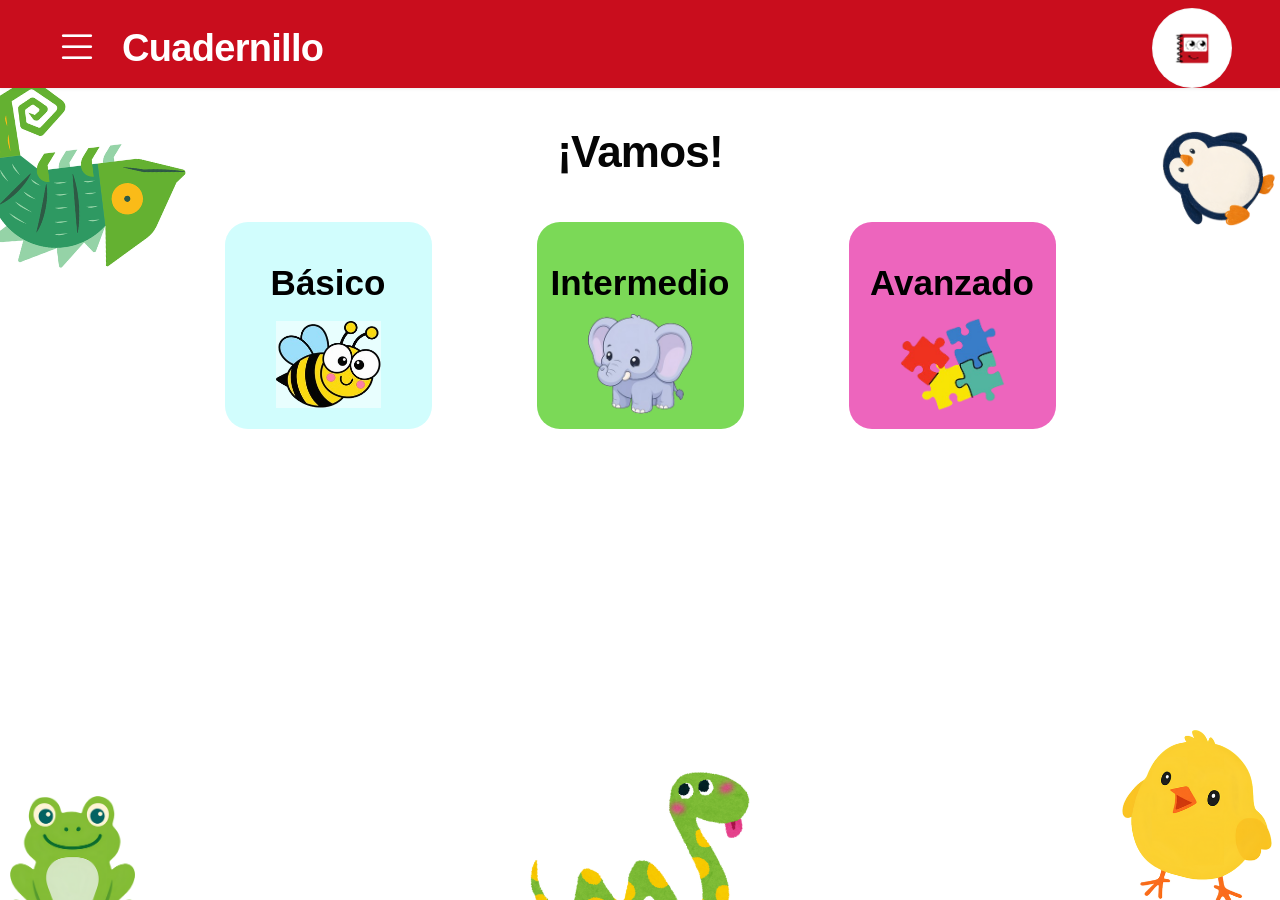
==== index.html @ fdc888df "1" ====
<!DOCTYPE html>

<html lang="es">

<head>

  <meta charset="UTF-8">

  <meta name="viewport" content="width=device-width, initial-scale=1.0">

  <title>Cuadernillo</title>

  <!-- Bootstrap 5 -->

  <link href="https://cdn.jsdelivr.net/npm/bootstrap@5.3.8/dist/css/bootstrap.min.css" rel="stylesheet">

  <link rel="stylesheet" href="https://cdn.jsdelivr.net/npm/bootstrap-icons@1.13.1/font/bootstrap-icons.min.css">

    <link rel="stylesheet" href="css/cssmain.css">


 <style>

:root {
  --red: #c90d1d;
  --blue-card: #d1fdfd;
  --green-card: #7bd957;
  --pink-card: #ed65bd;
  --black: #050505;
}

* {
  box-sizing: border-box;
}

html {
  scroll-behavior: smooth;
}

body {
  margin: 0;
  min-height: 100vh;
  font-family: Arial, Helvetica, sans-serif;
  background: #fff;
  overflow-x: hidden;
}

/* Barra superior */
.cuadernillo-navbar {
  height: 88px;
  background: var(--red);
  position: relative;
  z-index: 100;
  box-shadow: 0 1px 3px rgba(0, 0, 0, .08);
}

.menu-button {
  border: 0;
  background: transparent;
  color: #fff;
  width: 58px;
  height: 58px;
  display: flex;
  align-items: center;
  justify-content: center;
  padding: 0;
  cursor: pointer;
}

.menu-button i {
  font-size: 44px;
  line-height: 1;
}

.brand-name {
  color: #fff;
  font-size: clamp(27px, 3vw, 38px);
  font-weight: 800;
  letter-spacing: -.7px;
}

.logo-circle {
  width: 80px;
  height: 80px;
  border-radius: 50%;
  background: #fff;
  display: flex;
  align-items: center;
  justify-content: center;
  overflow: hidden;
  border: 1px solid rgba(0, 0, 0, .04);
}

.logo-circle img {
  width: 70px;
  height: 62px;
  object-fit: contain;
}

/* Menú */
.menu-lateral {
  width: 290px !important;
  border: 0;
}

.menu-lateral .offcanvas-header {
  background: var(--red);
  color: #fff;
}

.menu-lateral .btn-close {
  filter: brightness(0) invert(1);
}

.menu-lateral .offcanvas-title {
  font-weight: 800;
  font-size: 28px;
}

.menu-text {
  font-size: 18px;
  font-weight: 600;
  margin-bottom: 25px;
}

.menu-link {
  display: block;
  text-decoration: none;
  color: #111;
  font-size: 20px;
  font-weight: 700;
  padding: 13px 15px;
  border-radius: 12px;
  margin-bottom: 7px;
}

.menu-link:hover {
  background: #f3f3f3;
  color: var(--red);
}

/* Área principal */
.main-content {
  position: relative;
  min-height: calc(100vh - 88px);
  overflow: hidden;
  background: #fff;
}

.welcome-section {
  position: relative;
  z-index: 5;
  padding-top: 38px;
  text-align: center;
}

.welcome-section h1 {
  margin: 0 0 43px;
  color: var(--black);
  font-size: clamp(34px, 4vw, 44px);
  font-weight: 800;
  letter-spacing: -.8px;
}

.levels-row {
  display: flex;
  justify-content: center;
  align-items: center;
  gap: clamp(45px, 9vw, 105px);
  position: relative;
  z-index: 10;
}

.level-card {
  width: 207px;
  height: 207px;
  border-radius: 23px;
  text-decoration: none;
  color: #000;
  display: flex;
  flex-direction: column;
  align-items: center;
  justify-content: flex-start;
  padding-top: 43px;
  box-shadow: none;
  transition: transform .2s ease, box-shadow .2s ease;
}

.level-card:hover {
  color: #000;
  transform: translateY(-7px) scale(1.025);
  box-shadow: 0 12px 22px rgba(0, 0, 0, .12);
}

.level-card h2 {
  margin: 0;
  font-size: 35px;
  line-height: 1;
  font-weight: 800;
}

.level-card img {
  width: 105px;
  height: 105px;
  object-fit: contain;
  margin-top: 12px;
}

.basic-card {
  background: var(--blue-card);
}

.intermediate-card {
  background: var(--green-card);
}

.advanced-card {
  background: var(--pink-card);
}

/* Decoración */
.decor {
  position: absolute;
  z-index: 2;
  pointer-events: none;
  user-select: none;
}

.decor-bird {
  width: 205px;
  left: -20px;
  top: -15px;
  transform: rotate(-7deg);
}

.decor-penguin {
  width: 145px;
  right: -8px;
  top: 18px;
  transform: rotate(2deg);
}

.decor-frog {
  width: 125px;
  left: 10px;
  bottom: -22px;
}

.decor-snake {
  width: 220px;
  left: 50%;
  bottom: -34px;
  transform: translateX(-50%);
}

.decor-chick {
  width: 150px;
  right: 8px;
  bottom: -10px;
}

/* Modal */
.level-modal {
  border: 0;
  border-radius: 24px;
  overflow: hidden;
}

.modal-icon {
  font-size: 62px;
  margin-bottom: 5px;
}

.level-modal h3 {
  font-weight: 800;
}

.level-modal p {
  font-size: 18px;
}

/* Responsive */
@media (max-width: 900px) {
  .levels-row {
    gap: 22px;
  }

  .level-card {
    width: 190px;
    height: 190px;
  }

  .level-card h2 {
    font-size: 30px;
  }

  .level-card img {
    width: 92px;
    height: 92px;
  }

  .decor-bird {
    width: 150px;
  }

  .decor-penguin {
    width: 100px;
  }
}

@media (max-width: 700px) {
  .cuadernillo-navbar {
    height: 72px;
  }

  .brand-name {
    font-size: 27px;
  }

  .menu-button {
    width: 48px;
    height: 48px;
  }

  .menu-button i {
    font-size: 36px;
  }

  .logo-circle {
    width: 58px;
    height: 58px;
  }

  .logo-circle img {
    width: 51px;
    height: 47px;
  }

  .main-content {
    min-height: calc(100vh - 72px);
  }

  .welcome-section {
    padding-top: 32px;
  }

  .welcome-section h1 {
    font-size: 31px;
    margin-bottom: 30px;
  }

  .levels-row {
    flex-direction: column;
    gap: 20px;
  }

  .level-card {
    width: min(80vw, 250px);
    height: 165px;
    padding-top: 24px;
  }

  .level-card h2 {
    font-size: 30px;
  }

  .level-card img {
    width: 75px;
    height: 75px;
    margin-top: 8px;
  }

  .decor-bird {
    width: 100px;
    top: 0;
    left: -30px;
    opacity: .75;
  }

  .decor-penguin {
    width: 75px;
    right: -12px;
    top: 5px;
  }

  .decor-frog,
  .decor-snake,
  .decor-chick {
    display: none;
  }
}


 </style>

</head>

<body>

  <nav class="navbar cuadernillo-navbar">

    <div class="container-fluid px-3 px-md-5">

      <div class="d-flex align-items-center gap-3">

        <button class="menu-button" type="button" data-bs-toggle="offcanvas" data-bs-target="#menuLateral" aria-controls="menuLateral" aria-label="Abrir menú">

          <i class="bi bi-list"></i>

        </button>

        <span class="brand-name">Cuadernillo</span>

      </div>

      <div class="logo-circle">

        <img src="img/CadernilloOnly.png" alt="Logo de Cuadernillo">

      </div>

    </div>

  </nav>

  <div class="offcanvas offcanvas-start menu-lateral" tabindex="-1" id="menuLateral" aria-labelledby="menuLateralLabel">

    <div class="offcanvas-header">

      <h5 class="offcanvas-title" id="menuLateralLabel">Cuadernillo</h5>

      <button type="button" class="btn-close" data-bs-dismiss="offcanvas" aria-label="Cerrar"></button>

    </div>

    <div class="offcanvas-body">

      <p class="menu-text">¡Vamos a aprender jugando!</p>

      <a href="index.html" class="menu-link">Inicio</a>

      <a href="#" class="menu-link">Niveles</a>

      <a href="basico.html" class="menu-link">Básico</a>

      <a href="intermedio.html" class="menu-link">Intermedio</a>

      <a href="avanzado.html" class="menu-link">Avanzado</a>

    </div>

  </div>

  <main id="inicio" class="main-content">

    <img class="decor decor-bird" src="imagenes/camaleon.png" alt="Pajarito decorativo">

    <img class="decor decor-penguin" src="imagenes/pinguino.png" alt="Pingüino decorativo">

    <section class="welcome-section container" id="niveles">

      <h1>¡Vamos!</h1>

      <div class="levels-row">

        <a href="basico.html" class="level-card basic-card" id="basico" data-level="Básico">

          <h2>Básico</h2>

          <img src="imagenesNOBG/abeja-removebg-preview (1).png" alt="Abejita">

        </a>

        <a href="intermedio.html" class="level-card intermediate-card" id="intermedio" data-level="Intermedio">

          <h2>Intermedio</h2>

          <img src="imagenesNOBG/elefante-removebg-preview.png" alt="Elefante">

        </a>

        <a href="avanzado.html" class="level-card advanced-card" id="avanzado" data-level="Avanzado">

          <h2>Avanzado</h2>

          <img src="imagenesNOBG/rompecabezas-removebg-preview.png" alt="Piezas de rompecabezas">

        </a>

      </div>

    </section>

    <img class="decor decor-frog" src="imagenes/rana.png" alt="Ranita decorativa">

    <img class="decor decor-snake" src="imagenes/culebra.png" alt="Serpiente decorativa">

    <img class="decor decor-chick" src="imagenes/pollito.png" alt="Pollito decorativo">

  </main>

  <div class="modal fade" id="levelModal" tabindex="-1" aria-labelledby="levelModalLabel" aria-hidden="true">

    <div class="modal-dialog modal-dialog-centered">

      <div class="modal-content level-modal">

        <div class="modal-body text-center p-4">

          <div class="modal-icon">📚</div>

          <h3 id="levelModalLabel">¡Vamos a aprender!</h3>

          <p id="levelModalText">Seleccionaste un nivel.</p>

          <button type="button" class="btn btn-danger rounded-pill px-4" data-bs-dismiss="modal">¡Empezar!</button>

        </div>

      </div>

    </div>

  </div>

  <script src="https://cdn.jsdelivr.net/npm/bootstrap@5.3.8/dist/js/bootstrap.bundle.min.js"></script>

 

</body>

</html>
---- css/cssmain.css ----
:root {
  --red: #c90d1d;
  --blue-card: #42afea;
  --green-card: #7bd957;
  --pink-card: #ed65bd;
  --black: #050505;
}

* {
  box-sizing: border-box;
}

html {
  scroll-behavior: smooth;
}

body {
  margin: 0;
  min-height: 100vh;
  font-family: Arial, Helvetica, sans-serif;
  background: #fff;
  overflow-x: hidden;
}

/* Barra superior */
.cuadernillo-navbar {
  height: 88px;
  background: var(--red);
  position: relative;
  z-index: 100;
  box-shadow: 0 1px 3px rgba(0, 0, 0, .08);
}

.menu-button {
  border: 0;
  background: transparent;
  color: #fff;
  width: 58px;
  height: 58px;
  display: flex;
  align-items: center;
  justify-content: center;
  padding: 0;
  cursor: pointer;
}

.menu-button i {
  font-size: 44px;
  line-height: 1;
}

.brand-name {
  color: #fff;
  font-size: clamp(27px, 3vw, 38px);
  font-weight: 800;
  letter-spacing: -.7px;
}

.logo-circle {
  width: 80px;
  height: 80px;
  border-radius: 50%;
  background: #fff;
  display: flex;
  align-items: center;
  justify-content: center;
  overflow: hidden;
  border: 1px solid rgba(0, 0, 0, .04);
}

.logo-circle img {
  width: 70px;
  height: 62px;
  object-fit: contain;
}

/* Menú */
.menu-lateral {
  width: 290px !important;
  border: 0;
}

.menu-lateral .offcanvas-header {
  background: var(--red);
  color: #fff;
}

.menu-lateral .btn-close {
  filter: brightness(0) invert(1);
}

.menu-lateral .offcanvas-title {
  font-weight: 800;
  font-size: 28px;
}

.menu-text {
  font-size: 18px;
  font-weight: 600;
  margin-bottom: 25px;
}

.menu-link {
  display: block;
  text-decoration: none;
  color: #111;
  font-size: 20px;
  font-weight: 700;
  padding: 13px 15px;
  border-radius: 12px;
  margin-bottom: 7px;
}

.menu-link:hover {
  background: #f3f3f3;
  color: var(--red);
}

/* Área principal */
.main-content {
  position: relative;
  min-height: calc(100vh - 88px);
  overflow: hidden;
  background: #fff;
}

.welcome-section {
  position: relative;
  z-index: 5;
  padding-top: 38px;
  text-align: center;
}

.welcome-section h1 {
  margin: 0 0 43px;
  color: var(--black);
  font-size: clamp(34px, 4vw, 44px);
  font-weight: 800;
  letter-spacing: -.8px;
}

.levels-row {
  display: flex;
  justify-content: center;
  align-items: center;
  gap: clamp(45px, 9vw, 105px);
  position: relative;
  z-index: 10;
}

.level-card {
  width: 207px;
  height: 207px;
  border-radius: 23px;
  text-decoration: none;
  color: #000;
  display: flex;
  flex-direction: column;
  align-items: center;
  justify-content: flex-start;
  padding-top: 43px;
  box-shadow: none;
  transition: transform .2s ease, box-shadow .2s ease;
}

.level-card:hover {
  color: #000;
  transform: translateY(-7px) scale(1.025);
  box-shadow: 0 12px 22px rgba(0, 0, 0, .12);
}

.level-card h2 {
  margin: 0;
  font-size: 35px;
  line-height: 1;
  font-weight: 800;
}

.level-card img {
  width: 105px;
  height: 105px;
  object-fit: contain;
  margin-top: 12px;
}

.basic-card {
  background: var(--blue-card);
}

.intermediate-card {
  background: var(--green-card);
}

.advanced-card {
  background: var(--pink-card);
}

/* Decoración */
.decor {
  position: absolute;
  z-index: 2;
  pointer-events: none;
  user-select: none;
}

.decor-bird {
  width: 205px;
  left: -20px;
  top: -15px;
  transform: rotate(-7deg);
}

.decor-penguin {
  width: 145px;
  right: -8px;
  top: 18px;
  transform: rotate(2deg);
}

.decor-frog {
  width: 125px;
  left: 10px;
  bottom: -22px;
}

.decor-snake {
  width: 220px;
  left: 50%;
  bottom: -34px;
  transform: translateX(-50%);
}

.decor-chick {
  width: 150px;
  right: 8px;
  bottom: -10px;
}

/* Modal */
.level-modal {
  border: 0;
  border-radius: 24px;
  overflow: hidden;
}

.modal-icon {
  font-size: 62px;
  margin-bottom: 5px;
}

.level-modal h3 {
  font-weight: 800;
}

.level-modal p {
  font-size: 18px;
}

/* Responsive */
@media (max-width: 900px) {
  .levels-row {
    gap: 22px;
  }

  .level-card {
    width: 190px;
    height: 190px;
  }

  .level-card h2 {
    font-size: 30px;
  }

  .level-card img {
    width: 92px;
    height: 92px;
  }

  .decor-bird {
    width: 150px;
  }

  .decor-penguin {
    width: 100px;
  }
}

@media (max-width: 700px) {
  .cuadernillo-navbar {
    height: 72px;
  }

  .brand-name {
    font-size: 27px;
  }

  .menu-button {
    width: 48px;
    height: 48px;
  }

  .menu-button i {
    font-size: 36px;
  }

  .logo-circle {
    width: 58px;
    height: 58px;
  }

  .logo-circle img {
    width: 51px;
    height: 47px;
  }

  .main-content {
    min-height: calc(100vh - 72px);
  }

  .welcome-section {
    padding-top: 32px;
  }

  .welcome-section h1 {
    font-size: 31px;
    margin-bottom: 30px;
  }

  .levels-row {
    flex-direction: column;
    gap: 20px;
  }

  .level-card {
    width: min(80vw, 250px);
    height: 165px;
    padding-top: 24px;
  }

  .level-card h2 {
    font-size: 30px;
  }

  .level-card img {
    width: 75px;
    height: 75px;
    margin-top: 8px;
  }

  .decor-bird {
    width: 100px;
    top: 0;
    left: -30px;
    opacity: .75;
  }

  .decor-penguin {
    width: 75px;
    right: -12px;
    top: 5px;
  }

  .decor-frog,
  .decor-snake,
  .decor-chick {
    display: none;
  }
}
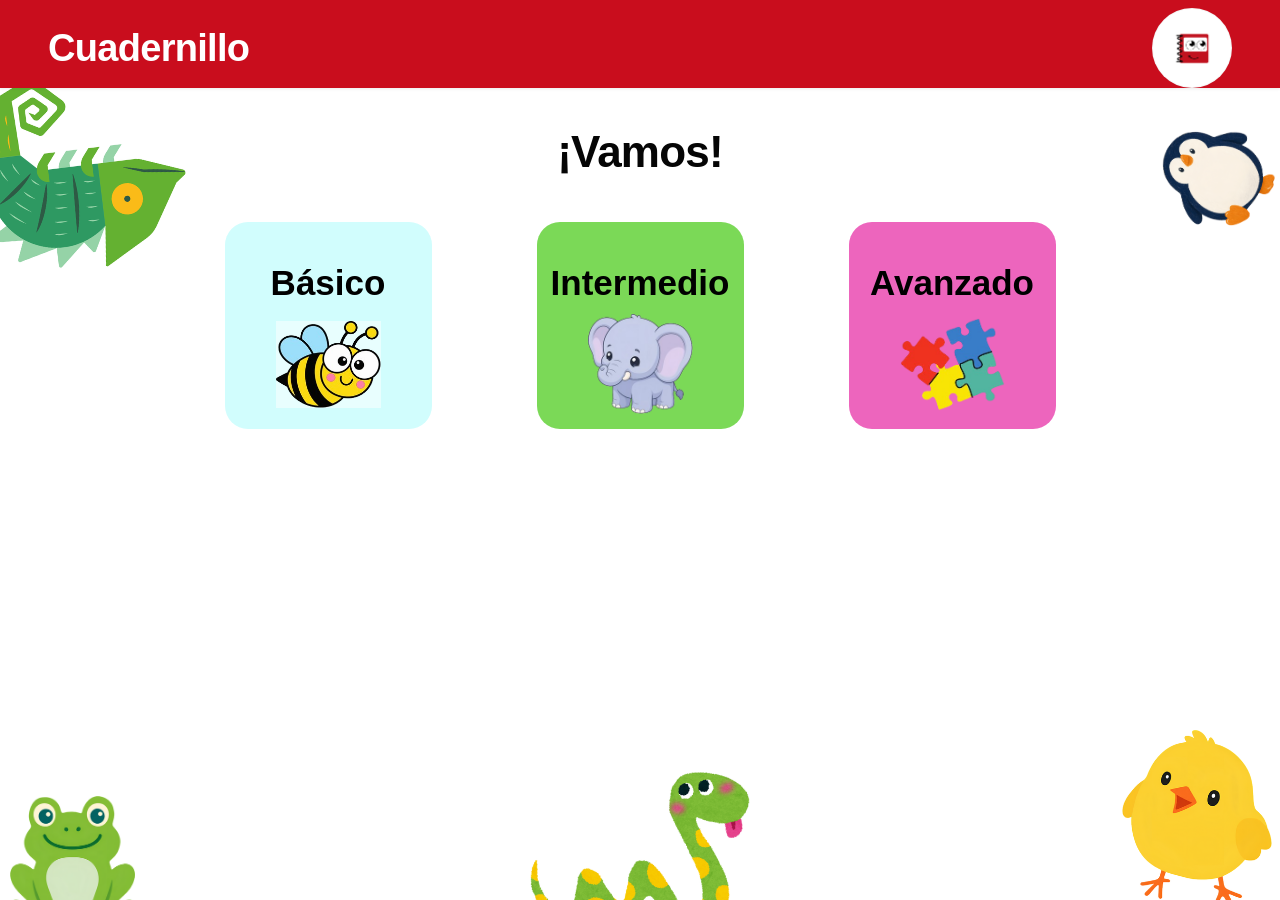
==== commit c612f627: "elefante gordi" ====
--- a/index.html
+++ b/index.html
@@ -403,12 +403,6 @@
 
       <div class="d-flex align-items-center gap-3">
 
-        <button class="menu-button" type="button" data-bs-toggle="offcanvas" data-bs-target="#menuLateral" aria-controls="menuLateral" aria-label="Abrir menú">
-
-          <i class="bi bi-list"></i>
-
-        </button>
-
         <span class="brand-name">Cuadernillo</span>
 
       </div>
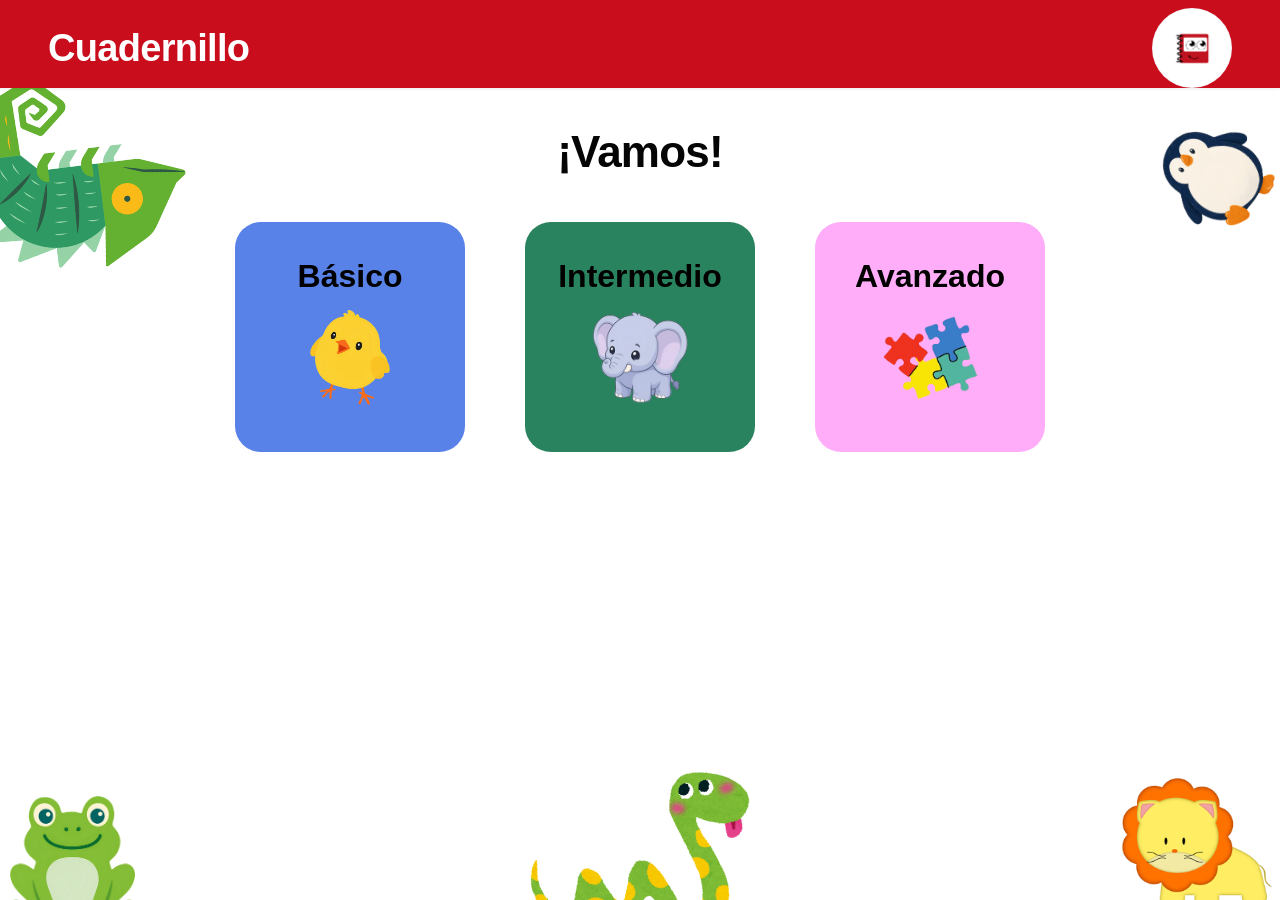
==== commit 5b40a403: "pepelepo" ====
--- a/index.html
+++ b/index.html
@@ -18,380 +18,8 @@
 
     <link rel="stylesheet" href="css/cssmain.css">
 
+    <link rel="stylesheet" href="index.css">
 
- <style>
-
-:root {
-  --red: #c90d1d;
-  --blue-card: #d1fdfd;
-  --green-card: #7bd957;
-  --pink-card: #ed65bd;
-  --black: #050505;
-}
-
-* {
-  box-sizing: border-box;
-}
-
-html {
-  scroll-behavior: smooth;
-}
-
-body {
-  margin: 0;
-  min-height: 100vh;
-  font-family: Arial, Helvetica, sans-serif;
-  background: #fff;
-  overflow-x: hidden;
-}
-
-/* Barra superior */
-.cuadernillo-navbar {
-  height: 88px;
-  background: var(--red);
-  position: relative;
-  z-index: 100;
-  box-shadow: 0 1px 3px rgba(0, 0, 0, .08);
-}
-
-.menu-button {
-  border: 0;
-  background: transparent;
-  color: #fff;
-  width: 58px;
-  height: 58px;
-  display: flex;
-  align-items: center;
-  justify-content: center;
-  padding: 0;
-  cursor: pointer;
-}
-
-.menu-button i {
-  font-size: 44px;
-  line-height: 1;
-}
-
-.brand-name {
-  color: #fff;
-  font-size: clamp(27px, 3vw, 38px);
-  font-weight: 800;
-  letter-spacing: -.7px;
-}
-
-.logo-circle {
-  width: 80px;
-  height: 80px;
-  border-radius: 50%;
-  background: #fff;
-  display: flex;
-  align-items: center;
-  justify-content: center;
-  overflow: hidden;
-  border: 1px solid rgba(0, 0, 0, .04);
-}
-
-.logo-circle img {
-  width: 70px;
-  height: 62px;
-  object-fit: contain;
-}
-
-/* Menú */
-.menu-lateral {
-  width: 290px !important;
-  border: 0;
-}
-
-.menu-lateral .offcanvas-header {
-  background: var(--red);
-  color: #fff;
-}
-
-.menu-lateral .btn-close {
-  filter: brightness(0) invert(1);
-}
-
-.menu-lateral .offcanvas-title {
-  font-weight: 800;
-  font-size: 28px;
-}
-
-.menu-text {
-  font-size: 18px;
-  font-weight: 600;
-  margin-bottom: 25px;
-}
-
-.menu-link {
-  display: block;
-  text-decoration: none;
-  color: #111;
-  font-size: 20px;
-  font-weight: 700;
-  padding: 13px 15px;
-  border-radius: 12px;
-  margin-bottom: 7px;
-}
-
-.menu-link:hover {
-  background: #f3f3f3;
-  color: var(--red);
-}
-
-/* Área principal */
-.main-content {
-  position: relative;
-  min-height: calc(100vh - 88px);
-  overflow: hidden;
-  background: #fff;
-}
-
-.welcome-section {
-  position: relative;
-  z-index: 5;
-  padding-top: 38px;
-  text-align: center;
-}
-
-.welcome-section h1 {
-  margin: 0 0 43px;
-  color: var(--black);
-  font-size: clamp(34px, 4vw, 44px);
-  font-weight: 800;
-  letter-spacing: -.8px;
-}
-
-.levels-row {
-  display: flex;
-  justify-content: center;
-  align-items: center;
-  gap: clamp(45px, 9vw, 105px);
-  position: relative;
-  z-index: 10;
-}
-
-.level-card {
-  width: 207px;
-  height: 207px;
-  border-radius: 23px;
-  text-decoration: none;
-  color: #000;
-  display: flex;
-  flex-direction: column;
-  align-items: center;
-  justify-content: flex-start;
-  padding-top: 43px;
-  box-shadow: none;
-  transition: transform .2s ease, box-shadow .2s ease;
-}
-
-.level-card:hover {
-  color: #000;
-  transform: translateY(-7px) scale(1.025);
-  box-shadow: 0 12px 22px rgba(0, 0, 0, .12);
-}
-
-.level-card h2 {
-  margin: 0;
-  font-size: 35px;
-  line-height: 1;
-  font-weight: 800;
-}
-
-.level-card img {
-  width: 105px;
-  height: 105px;
-  object-fit: contain;
-  margin-top: 12px;
-}
-
-.basic-card {
-  background: var(--blue-card);
-}
-
-.intermediate-card {
-  background: var(--green-card);
-}
-
-.advanced-card {
-  background: var(--pink-card);
-}
-
-/* Decoración */
-.decor {
-  position: absolute;
-  z-index: 2;
-  pointer-events: none;
-  user-select: none;
-}
-
-.decor-bird {
-  width: 205px;
-  left: -20px;
-  top: -15px;
-  transform: rotate(-7deg);
-}
-
-.decor-penguin {
-  width: 145px;
-  right: -8px;
-  top: 18px;
-  transform: rotate(2deg);
-}
-
-.decor-frog {
-  width: 125px;
-  left: 10px;
-  bottom: -22px;
-}
-
-.decor-snake {
-  width: 220px;
-  left: 50%;
-  bottom: -34px;
-  transform: translateX(-50%);
-}
-
-.decor-chick {
-  width: 150px;
-  right: 8px;
-  bottom: -10px;
-}
-
-/* Modal */
-.level-modal {
-  border: 0;
-  border-radius: 24px;
-  overflow: hidden;
-}
-
-.modal-icon {
-  font-size: 62px;
-  margin-bottom: 5px;
-}
-
-.level-modal h3 {
-  font-weight: 800;
-}
-
-.level-modal p {
-  font-size: 18px;
-}
-
-/* Responsive */
-@media (max-width: 900px) {
-  .levels-row {
-    gap: 22px;
-  }
-
-  .level-card {
-    width: 190px;
-    height: 190px;
-  }
-
-  .level-card h2 {
-    font-size: 30px;
-  }
-
-  .level-card img {
-    width: 92px;
-    height: 92px;
-  }
-
-  .decor-bird {
-    width: 150px;
-  }
-
-  .decor-penguin {
-    width: 100px;
-  }
-}
-
-@media (max-width: 700px) {
-  .cuadernillo-navbar {
-    height: 72px;
-  }
-
-  .brand-name {
-    font-size: 27px;
-  }
-
-  .menu-button {
-    width: 48px;
-    height: 48px;
-  }
-
-  .menu-button i {
-    font-size: 36px;
-  }
-
-  .logo-circle {
-    width: 58px;
-    height: 58px;
-  }
-
-  .logo-circle img {
-    width: 51px;
-    height: 47px;
-  }
-
-  .main-content {
-    min-height: calc(100vh - 72px);
-  }
-
-  .welcome-section {
-    padding-top: 32px;
-  }
-
-  .welcome-section h1 {
-    font-size: 31px;
-    margin-bottom: 30px;
-  }
-
-  .levels-row {
-    flex-direction: column;
-    gap: 20px;
-  }
-
-  .level-card {
-    width: min(80vw, 250px);
-    height: 165px;
-    padding-top: 24px;
-  }
-
-  .level-card h2 {
-    font-size: 30px;
-  }
-
-  .level-card img {
-    width: 75px;
-    height: 75px;
-    margin-top: 8px;
-  }
-
-  .decor-bird {
-    width: 100px;
-    top: 0;
-    left: -30px;
-    opacity: .75;
-  }
-
-  .decor-penguin {
-    width: 75px;
-    right: -12px;
-    top: 5px;
-  }
-
-  .decor-frog,
-  .decor-snake,
-  .decor-chick {
-    display: none;
-  }
-}
-
-
- </style>
 
 </head>
 
@@ -417,34 +45,6 @@
 
   </nav>
 
-  <div class="offcanvas offcanvas-start menu-lateral" tabindex="-1" id="menuLateral" aria-labelledby="menuLateralLabel">
-
-    <div class="offcanvas-header">
-
-      <h5 class="offcanvas-title" id="menuLateralLabel">Cuadernillo</h5>
-
-      <button type="button" class="btn-close" data-bs-dismiss="offcanvas" aria-label="Cerrar"></button>
-
-    </div>
-
-    <div class="offcanvas-body">
-
-      <p class="menu-text">¡Vamos a aprender jugando!</p>
-
-      <a href="index.html" class="menu-link">Inicio</a>
-
-      <a href="#" class="menu-link">Niveles</a>
-
-      <a href="basico.html" class="menu-link">Básico</a>
-
-      <a href="intermedio.html" class="menu-link">Intermedio</a>
-
-      <a href="avanzado.html" class="menu-link">Avanzado</a>
-
-    </div>
-
-  </div>
-
   <main id="inicio" class="main-content">
 
     <img class="decor decor-bird" src="imagenes/camaleon.png" alt="Pajarito decorativo">
@@ -461,7 +61,7 @@
 
           <h2>Básico</h2>
 
-          <img src="imagenesNOBG/abeja-removebg-preview (1).png" alt="Abejita">
+          <img src="imagenesNOBG/pollito-removebg-preview.png" alt="polio">
 
         </a>
 
@@ -489,7 +89,7 @@
 
     <img class="decor decor-snake" src="imagenes/culebra.png" alt="Serpiente decorativa">
 
-    <img class="decor decor-chick" src="imagenes/pollito.png" alt="Pollito decorativo">
+    <img class="decor decor-chick" src="imagenes/leon.png" alt="Pollito decorativo">
 
   </main>
 
--- a/index.css
+++ b/index.css
@@ -0,0 +1,306 @@
+:root {
+  --red: #c90d1d;
+  --blue-card: #5882E8;
+  --green-card: #2A835F;
+  --pink-card: #ffadf8;
+     --black: #050505;
+}
+
+* {
+  box-sizing: border-box;
+}
+
+html {
+  scroll-behavior: smooth;
+}
+
+body {
+  margin: 0;
+  min-height: 100vh;
+  font-family: Arial, Helvetica, sans-serif;
+  background: #fff;
+  overflow-x: hidden;
+}
+
+/* Barra superior */
+.cuadernillo-navbar {
+  height: 88px;
+  background: var(--red);
+  position: relative;
+  z-index: 100;
+  box-shadow: 0 1px 3px rgba(0, 0, 0, .08);
+}
+
+.brand-name {
+  color: #fff;
+  font-size: clamp(27px, 3vw, 38px);
+  font-weight: 800;
+  letter-spacing: -.7px;
+}
+
+.logo-circle {
+  width: 80px;
+  height: 80px;
+  border-radius: 50%;
+  background: #fff;
+  display: flex;
+  align-items: center;
+  justify-content: center;
+  overflow: hidden;
+  border: 1px solid rgba(0, 0, 0, .04);
+}
+
+.logo-circle img {
+  width: 70px;
+  height: 62px;
+  object-fit: contain;
+}
+
+/* Área principal */
+.main-content {
+  position: relative;
+  min-height: calc(100vh - 88px);
+  overflow: hidden;
+  background: #fff;
+}
+
+.welcome-section {
+  position: relative;
+  z-index: 5;
+  padding-top: 38px;
+  text-align: center;
+}
+
+.welcome-section h1 {
+  margin: 0 0 43px;
+  color: var(--black);
+  font-size: clamp(34px, 4vw, 44px);
+  font-weight: 800;
+  letter-spacing: -.8px;
+}
+
+.levels-row {
+  display: flex;
+  justify-content: center;
+  align-items: center;
+  /* Se redujo un poco el espacio entre tarjetas para darles más protagonismo */
+  gap: clamp(30px, 5vw, 60px); 
+  position: relative;
+  z-index: 10;
+  padding: 0 20px;
+}
+
+.level-card {
+  /* CAMBIO: Se amplió el ancho y alto para que el texto e imágenes queden cómodos */
+  width: 230px;
+  height: 230px;
+  border-radius: 26px;
+  text-decoration: none;
+  color: #000;
+  display: flex;
+  flex-direction: column;
+  align-items: center;
+  justify-content: flex-start;
+  padding: 35px 15px 0 15px; /* Padding horizontal para evitar que el texto toque los bordes */
+  box-shadow: none;
+  transition: transform .2s ease, box-shadow .2s ease;
+}
+
+.level-card:hover {
+  color: #000;
+  transform: translateY(-7px) scale(1.025);
+  box-shadow: 0 12px 22px rgba(0, 0, 0, .12);
+}
+
+.level-card h2 {
+  margin: 0;
+  /* CAMBIO: Se ajustó el tamaño de fuente para que "Intermedio" no luzca apretado */
+  font-size: clamp(26px, 2.5vw, 32px); 
+  line-height: 1.2;
+  font-weight: 800;
+  text-align: center;
+  white-space: nowrap; /* Evita que la palabra se rompa en dos líneas */
+}
+
+.level-card img {
+  width: 95px;
+  height: 95px;
+  object-fit: contain;
+  margin-top: 15px;
+}
+
+.basic-card {
+  background: var(--blue-card);
+}
+
+.intermediate-card {
+  background: var(--green-card);
+}
+
+.advanced-card {
+  background: var(--pink-card);
+}
+
+/* Decoración */
+.decor {
+  position: absolute;
+  z-index: 2;
+  pointer-events: none;
+  user-select: none;
+}
+
+.decor-bird {
+  width: 205px;
+  left: -20px;
+  top: -15px;
+  transform: rotate(-7deg);
+}
+
+.decor-penguin {
+  width: 145px;
+  right: -8px;
+  top: 18px;
+  transform: rotate(2deg);
+}
+
+.decor-frog {
+  width: 125px;
+  left: 10px;
+  bottom: -22px;
+}
+
+.decor-snake {
+  width: 220px;
+  left: 50%;
+  bottom: -34px;
+  transform: translateX(-50%);
+}
+
+.decor-chick {
+  width: 150px;
+  right: 8px;
+  bottom: -10px;
+}
+
+/* Modal */
+.level-modal {
+  border: 0;
+  border-radius: 24px;
+  overflow: hidden;
+}
+
+.modal-icon {
+  font-size: 62px;
+  margin-bottom: 5px;
+}
+
+.level-modal h3 {
+  font-weight: 800;
+}
+
+.level-modal p {
+  font-size: 18px;
+}
+
+/* Responsive */
+@media (max-width: 900px) {
+  .levels-row {
+    gap: 20px;
+  }
+
+  .level-card {
+    width: 200px;
+    height: 200px;
+    padding-top: 28px;
+  }
+
+  .level-card h2 {
+    font-size: 26px;
+  }
+
+  .level-card img {
+    width: 80px;
+    height: 80px;
+  }
+
+  .decor-bird {
+    width: 150px;
+  }
+
+  .decor-penguin {
+    width: 100px;
+  }
+}
+
+@media (max-width: 700px) {
+  .cuadernillo-navbar {
+    height: 72px;
+  }
+
+  .brand-name {
+    font-size: 27px;
+  }
+
+  .logo-circle {
+    width: 58px;
+    height: 58px;
+  }
+
+  .logo-circle img {
+    width: 51px;
+    height: 47px;
+  }
+
+  .main-content {
+    min-height: calc(100vh - 72px);
+  }
+
+  .welcome-section {
+    padding-top: 32px;
+  }
+
+  .welcome-section h1 {
+    font-size: 31px;
+    margin-bottom: 30px;
+  }
+
+  .levels-row {
+    flex-direction: column;
+    gap: 20px;
+  }
+
+  .level-card {
+    width: min(85vw, 260px);
+    height: 175px;
+    padding-top: 22px;
+  }
+
+  .level-card h2 {
+    font-size: 28px;
+  }
+
+  .level-card img {
+    width: 75px;
+    height: 75px;
+    margin-top: 10px;
+  }
+
+  .decor-bird {
+    width: 100px;
+    top: 0;
+    left: -30px;
+    opacity: .75;
+  }
+
+  .decor-penguin {
+    width: 100px;
+    right: -12px;
+    top: 5px;
+  }
+
+  .decor-frog,
+  .decor-snake,
+  .decor-chick {
+    display: none;
+  }
+}
